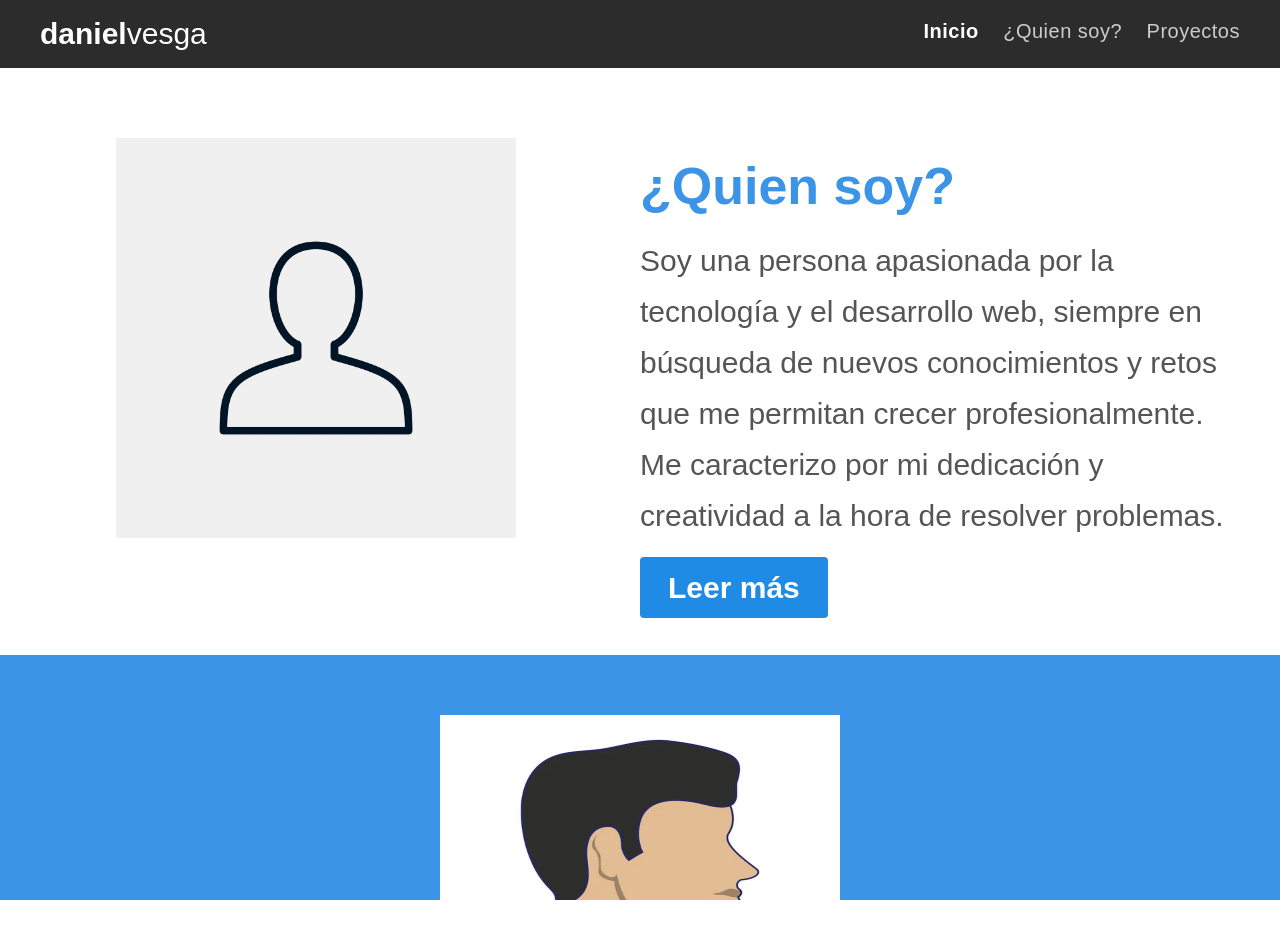
==== proyectos/pagina/index.html @ 192b89e6 "Add files via upload" ====
<!DOCTYPE html>
<html lang="es">

<head>
    <meta charset="UTF-8">
    <title>daniel vesga</title>
    <link rel="stylesheet" href="index.css">
</head>

<body>

    <!-- NAV FIJO ARRIBA -->
    <nav>
        <span class="nombre-nav"><b>daniel</b>vesga</span>
        <span class="enlaces-nav">
            <a href="#inicio" class="activo">Inicio</a>
            <a href="#quien">¿Quien soy?</a>
            <a href="#proyectos">Proyectos</a>
        </span>
    </nav>

    <!-- CONTENIDO QUE SCROLLEA -->
    <main>

        <!-- SECCIÓN 1: HERO -->
        <section class="inicio" id="inicio">
            <div class="imagen-inicio">
                <img style="height: 400px; width: 600px;" src="images/user-2935527_1280.webp" alt="Ilustración">
            </div>
            <div class="texto-inicio">
                <h1>¿Quien soy?</h1>
                <p>Soy una persona apasionada por la tecnología y el desarrollo web,
                    siempre en búsqueda de nuevos conocimientos y retos que me permitan crecer profesionalmente.
                    Me caracterizo por mi dedicación y creatividad a la hora de resolver problemas.</p>
                <a href="#quien" class="boton-rojo">Leer más</a>
            </div>
        </section>

        <!-- SECCIÓN 2: QUIEN SOY -->
        <section class="quien-soy" id="quien">
             <img style="height: 300px; width: 400px;" src="images/depositphotos_244589844-stock-illustration-man-faceless-head-avatar.jpg" alt="Ilustración">
            <p style="color: white; font-size: 30px;">
                "El código es como el humor: si tienes que explicarlo, es malo."
            <p style="color: white; font-size: 30px;">- Daniel vesga</p>
        </section>

        <!-- SECCIÓN 3: PROYECTOS -->
        <section class="proyectos" id="proyectos">
            <h2>Mis proyectos</h2>
            <div class="contenedor-tarjetas">

                <div class="tarjeta">
                    <img src="images/hoja de vida.jpeg" alt="Proyecto 1">
                    <div class="cuerpo-tarjeta">
                        <h3>Hoja de vida</h3>
                        <p>Proyecto de CSS puro donde se construye una ciudad con multiples edificios
                            y casas usando solo div y estilos de color, gradientes y sombras.</p>
                        <a href="#" class="boton-rojo">Ver proyecto</a>
                    </div>
                </div>

                <div class="tarjeta">
                    <img src="images/WhatsApp Image 2026-03-12 at 11.20.48 AM.jpeg" alt="Proyecto 2">
                    <div class="cuerpo-tarjeta">
                        <h3>ticket evento</h3>
                        <p>Proyecto para aprender a usar diferentes colores y tonalidades en CSS,
                            creando marcadores de colores con gradientes y sombras.</p>
                        <a href="#" class="boton-rojo">Ver proyecto</a>
                    </div>
                </div>

                <div class="tarjeta">
                    <img src="images/istockphoto-1314593715-612x612.jpg" alt="Proyecto 3">
                    <div class="cuerpo-tarjeta">
                        <h3>Quien soy</h3>
                        <p>Proyecto donde se construye un piano funcional visualmente usando
                            solo HTML y CSS, practicando layouts y proporciones. 🎹</p>
                        <a href="#" class="boton-rojo">Ver proyecto</a>
                    </div>
                </div>

                <div class="tarjeta">
                    <img src="images/Notebook-9-Pro-3.jpg" alt="Proyecto 4">
                    <div class="cuerpo-tarjeta">
                        <h3>Portafolio</h3>
                        <p>Proyecto donde se dibuja una carita de gato completamente con CSS,
                            practicando bordes, border-radius y formas geométricas.</p>
                        <a href="#" class="boton-rojo">Ver proyecto</a>
                    </div>
                </div>

            </div>
        </section>

        <!-- PIE DE PÁGINA -->
        <footer>
           <b><p class="footer">© 2026 daniel vesga — Todos los derechos reservados</p> </b>
        </footer>

    </main>

</body>

</html>
---- proyectos/pagina/index.css ----
* {
  margin: 0; /* elimina el margen por defecto del navegador */
  padding: 0; /* elimina el relleno por defecto del navegador */
  box-sizing: border-box; /* el borde y relleno no agrandan el tamaño del elemento */
}

html, body {
  height: 100vh; /* ocupa el 100% de la altura de la pantalla */
  overflow: hidden; /* impide que la página completa haga scroll */
  font-family:
    "Segoe UI", "Helvetica Neue", sans-serif; /* fuente general de toda la página */
}

/*NAV*/
nav {
  background: #2c2c2c; /* color de fondo oscuro */
  padding: 10px 40px 10px; /* espacio interno arriba/abajo y lados */
  overflow: hidden; /* contiene los elementos flotantes internos */
}

.nombre-nav {
  float: left; /* empuja el nombre al extremo izquierdo */
  color: white; /* color del texto */
  font-size: 30px; /* tamaño de la fuente */
  font-weight: 300; /* grosor fino de la fuente */
  line-height: 1.6; /* altura de línea para centrar verticalmente */
}

.nombre-nav strong {
  font-weight: 700; /* negrilla para el primer nombre */
}

.enlaces-nav {
  float: right; /* empuja los enlaces al extremo derecho */
  line-height: 1.6; /* altura de línea para alinear con el nombre */
 margin-top: 5px; /* empuja los enlaces hacia abajo para abajo*/
}

.enlaces-nav a {
  color: #cccccc; /* color gris claro para los enlaces */
  text-decoration: none; /* quita el subrayado de los enlaces */
  margin-left: 20px; /* separación entre cada enlace */
  font-size: 20px; /* tamaño de fuente de los enlaces */
  letter-spacing: 0.5px; /* espacio entre letras */
  transition: color 0.2s; /* animación suave al cambiar de color */
}

.enlaces-nav a:hover,
.enlaces-nav a.activo {
  color: white; /* color blanco al pasar el mouse o estar activo */
  font-weight: 600; /* un poco más grueso al estar activo */
}

/*MAIN*/
main {
  height: calc(
    100vh - 40px
  ); /* altura total de pantalla menos el alto del nav */
  overflow-y: auto; /* solo este contenedor hace scroll vertical */
}

/*SECCIÓN 1 — INICIO*/
.inicio {
  background: #ffffff; /* fondo blanco */
  padding: 50px 50px; /* espacio interno generoso */
  overflow: hidden; /* contiene los floats internos */
  min-height: 420px; /* altura mínima para que no quede muy pequeña */
}

.imagen-inicio {
  float: left; /* la imagen flota a la izquierda */
  width: 45%; /* ocupa el 45% del ancho */
  text-align: center; /* centra la imagen dentro del contenedor */
  padding-top: 20px; /* baja un poco la imagen */
}

.imagen-inicio img {
  width: 100%; /* la imagen ocupa todo el ancho de su contenedor */
  max-width: 400px; /* pero no más de 380px */
}

.texto-inicio {
  float: right; /* el texto flota a la derecha */
  width: 50%; /* ocupa el 50% del ancho */
  padding-top: 40px; /* baja el texto para centrarlo visualmente */
}

.texto-inicio h1 {
  font-size: 52px; /* título grande */
  font-weight: 700; /* negrilla */
  color: #3c94e7; /* color rojo */
  margin-bottom: 20px; /* espacio debajo del título */
  line-height: 1.1; /* altura de línea compacta */
}

.texto-inicio p {
  font-size: 30px; /* tamaño del párrafo */
  color: #555; /* gris oscuro para el texto */
  line-height: 1.7; /* altura de línea para legibilidad */
  margin-bottom: 30px; /* espacio antes del botón */
}

.boton-rojo {
  background: #1f8be4; /* fondo rojo */
  color: white; /* texto blanco */
  border: none; /* sin borde */
  padding: 14px 28px; /* espacio interno del botón */
  font-size: 30px; /* tamaño de texto del botón */
  font-weight: 600; /* texto semi-negrilla */
  border-radius: 4px; /* esquinas ligeramente redondeadas */
  cursor: pointer; /* cursor de manita al pasar el mouse */
  text-decoration: none; /* quita subrayado si es un enlace */
  transition: background 0.2s; /* animación suave al hacer hover */
}

.boton-rojo:hover {
  background: #356fdb; /* rojo más oscuro al pasar el mouse */
}

/* SECCIÓN 2 — QUIEN SOY */
.quien-soy {
  background: #3c94e7; /* fondo rojo */
  padding: 60px 80px; /* espacio interno */
  text-align: center; /* centra todo el contenido */
}

.foto-perfil {
  width: 200px; /* ancho fijo del avatar */
  height: 200px; /* alto fijo del avatar */
  border-radius: 50%; /* hace la imagen circular */
  border: 6px solid white; /* borde blanco alrededor del círculo */
  margin: 0 auto 40px auto; /* centra horizontalmente y agrega espacio abajo */
  object-fit: cover; /* recorta la imagen sin deformarla */
}

.quien-soy blockquote {
  font-size: 30px; /* texto grande para la cita */
  color: white; /* texto blanco */
  line-height: 1.7; /* espaciado entre líneas */
  max-width: 800px; /* ancho máximo para que no sea tan ancho */
  margin: 0 auto 16px auto; /* centra el bloque y agrega espacio abajo */
}

.quien-soy cite {
  color: rgba(255, 255, 255, 0.8); /* blanco semitransparente */
  font-size: 15px; /* tamaño pequeño para la firma */
  font-style: italic; /* cursiva para la firma */
}

/*SECCIÓN 3 — PROYECTOS*/
.proyectos {
  background: #f2f2f2; /* fondo gris claro */
  padding: 60px 40px; /* espacio interno */
  overflow: hidden; /* contiene los floats de las tarjetas */
}

.proyectos h2 {
  font-size: 38px; /* título de sección grande */
  font-weight: 700; /* negrilla */
  color: #333; /* gris oscuro */
  text-align: center; /* centrado */
  margin-bottom: 40px; /* espacio antes de las tarjetas */
}

.contenedor-tarjetas {
  overflow: hidden; /* contiene los floats de las tarjetas */
}

.tarjeta {
  float: left; /* las tarjetas flotan una al lado de la otra */
  width: 23%; /* cada tarjeta ocupa el 23% del ancho */
  margin-right: 2%; /* separación entre tarjetas */
  background: white; /* fondo blanco */
  border-radius: 4px; /* esquinas redondeadas */
  overflow: hidden; /* recorta la imagen a las esquinas redondeadas */
  box-shadow: 0 2px 8px rgba(0, 0, 0, 0.1); /* sombra suave */
  text-align: center; /* centra el contenido interno */
}

.tarjeta:last-child {
  margin-right: 0; /* la última tarjeta no tiene margen derecho */
}

.tarjeta img {
  width: 100%; /* la imagen ocupa todo el ancho de la tarjeta */
  height: 320px; /* altura fija para que todas queden iguales */
  object-fit: cover; /* recorta la imagen sin deformarla */
}

.cuerpo-tarjeta {
  padding: 20px 16px; /* espacio interno del texto de la tarjeta */
}

.cuerpo-tarjeta h3 {
  font-size: 20px; /* tamaño del título de la tarjeta */
  font-weight: 600; /* semi-negrilla */
  color: #333; /* gris oscuro */
  margin-bottom: 12px; /* espacio debajo del título */
}

.cuerpo-tarjeta p {
  font-size: 20px; /* texto pequeño de descripción */
  color: #777; /* gris medio */
  line-height: 1.6; /* espaciado entre líneas */
  margin-bottom: 20px; /* espacio antes del botón */
}

/*PIE DE PÁGINA*/
footer {
  background: #2c2c2c; /* fondo oscuro igual que el nav */
  color: #aaa; /* texto gris claro */
  font-size: 12px; /* texto pequeño */
   padding: 20px 40px 43px; /* espacio interno del footer */
  text-align: center;  /* centra el texto */

  
}

.footer {
  margin-left: 1400px; /*texto hacia la derecha */
}
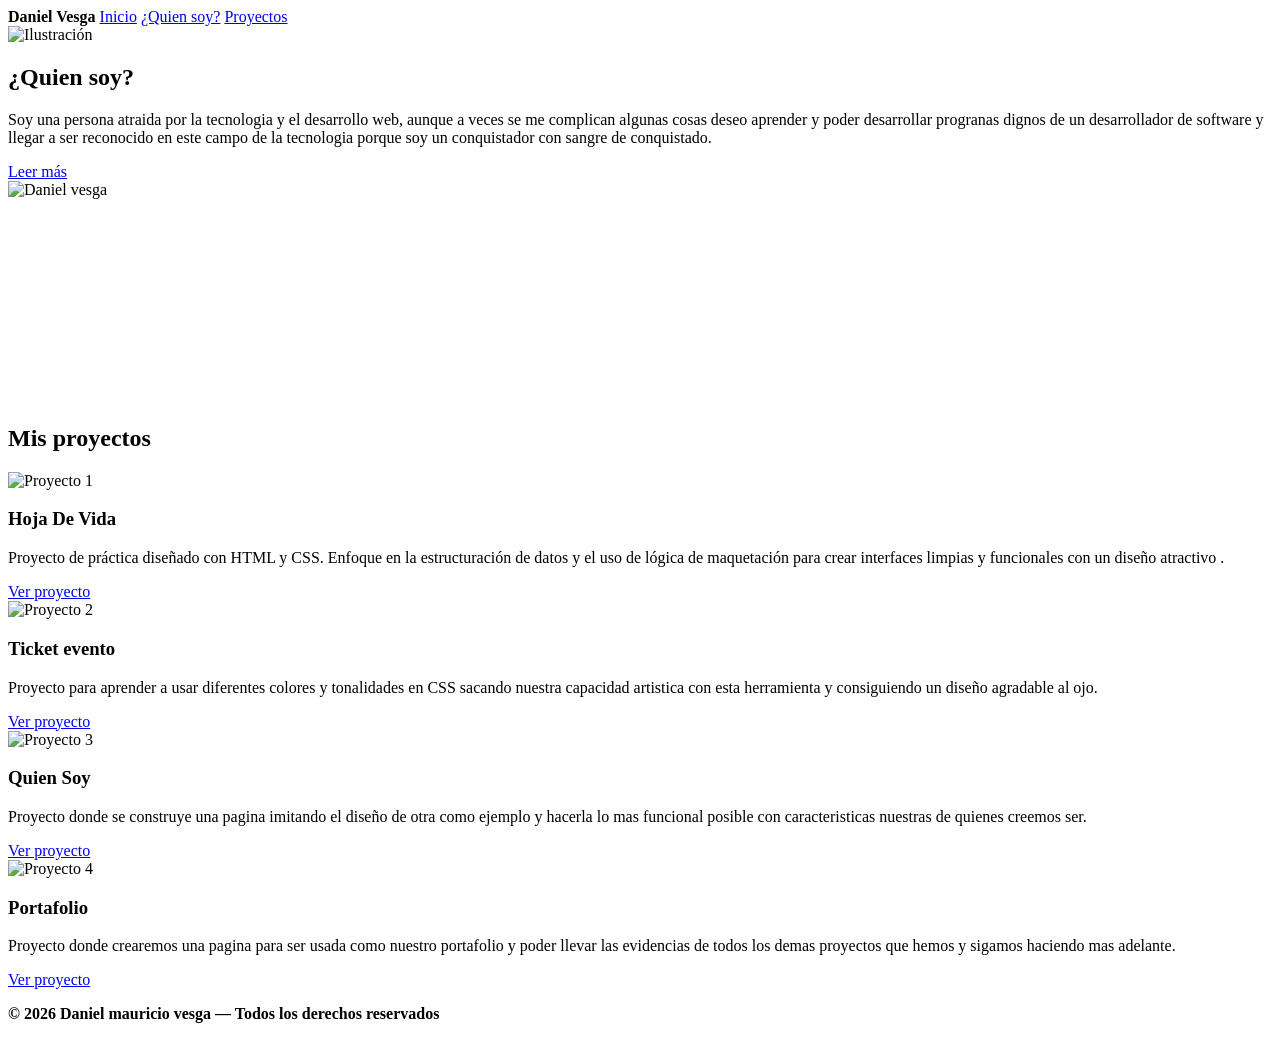
==== commit bd3761cc: "Update index.html" ====
--- a/proyectos/pagina/index.html
+++ b/proyectos/pagina/index.html
@@ -3,15 +3,15 @@
 
 <head>
     <meta charset="UTF-8">
-    <title>daniel vesga</title>
-    <link rel="stylesheet" href="index.css">
+    <title>Daniel Vesga</title>
+    <link rel="stylesheet" href="styles.css">
 </head>
 
 <body>
 
     <!-- NAV FIJO ARRIBA -->
     <nav>
-        <span class="nombre-nav"><b>daniel</b>vesga</span>
+        <span class="nombre-nav"><b>Daniel Vesga</b></span>
         <span class="enlaces-nav">
             <a href="#inicio" class="activo">Inicio</a>
             <a href="#quien">¿Quien soy?</a>
@@ -25,22 +25,25 @@
         <!-- SECCIÓN 1: HERO -->
         <section class="inicio" id="inicio">
             <div class="imagen-inicio">
-                <img style="height: 400px; width: 600px;" src="images/user-2935527_1280.webp" alt="Ilustración">
+                <img style="height: 400px; width: 600px;" src="imagenes/blank-profile-picture-973460_1280.webp" alt="Ilustración">
             </div>
             <div class="texto-inicio">
                 <h1>¿Quien soy?</h1>
-                <p>Soy una persona apasionada por la tecnología y el desarrollo web,
-                    siempre en búsqueda de nuevos conocimientos y retos que me permitan crecer profesionalmente.
-                    Me caracterizo por mi dedicación y creatividad a la hora de resolver problemas.</p>
+                <p>Soy una persona atraida por la tecnologia y el desarrollo web, aunque a veces se me complican algunas
+                    cosas
+                    deseo aprender y poder desarrollar progranas dignos de un desarrollador de software y llegar a ser
+                    reconocido
+                    en este campo de la tecnologia porque soy un conquistador con sangre de conquistado.</p>
                 <a href="#quien" class="boton-rojo">Leer más</a>
             </div>
         </section>
 
         <!-- SECCIÓN 2: QUIEN SOY -->
         <section class="quien-soy" id="quien">
-             <img style="height: 300px; width: 400px;" src="images/depositphotos_244589844-stock-illustration-man-faceless-head-avatar.jpg" alt="Ilustración">
+            <img class="foto-perfil" src="imagenes/profile_circle_icon_242774.webp" alt="Daniel vesga">
             <p style="color: white; font-size: 30px;">
-                "El código es como el humor: si tienes que explicarlo, es malo."
+                "soy un estudiante de analisis y desarrollo de sotfware expandiendo mis conocimientos en html y css en el momento buscando elaborar trabajos dignos del titulo
+                y porder seguir ampliando mis capacidades ya que esta carrera tiene un sin fin de conocimiento que uno puede adquirir ."
             <p style="color: white; font-size: 30px;">- Daniel vesga</p>
         </section>
 
@@ -50,41 +53,40 @@
             <div class="contenedor-tarjetas">
 
                 <div class="tarjeta">
-                    <img src="images/hoja de vida.jpeg" alt="Proyecto 1">
+                    <img src="imagenes/images.png" alt="Proyecto 1">
                     <div class="cuerpo-tarjeta">
-                        <h3>Hoja de vida</h3>
-                        <p>Proyecto de CSS puro donde se construye una ciudad con multiples edificios
-                            y casas usando solo div y estilos de color, gradientes y sombras.</p>
+                        <h3>Hoja De Vida</h3>
+                        <p>Proyecto de práctica diseñado con HTML y CSS. Enfoque en la estructuración de datos y el uso de lógica de maquetación para crear interfaces limpias y funcionales con un diseño atractivo .</p>
                         <a href="#" class="boton-rojo">Ver proyecto</a>
                     </div>
                 </div>
 
                 <div class="tarjeta">
-                    <img src="images/WhatsApp Image 2026-03-12 at 11.20.48 AM.jpeg" alt="Proyecto 2">
+                    <img src="imagenes/printable-tickets-for-prizes-26.jpg" alt="Proyecto 2">
                     <div class="cuerpo-tarjeta">
-                        <h3>ticket evento</h3>
-                        <p>Proyecto para aprender a usar diferentes colores y tonalidades en CSS,
-                            creando marcadores de colores con gradientes y sombras.</p>
+                        <h3>Ticket evento</h3>
+                        <p>Proyecto para aprender a usar diferentes colores y tonalidades en CSS sacando nuestra capacidad
+                            artistica con esta herramienta y consiguiendo un diseño agradable al ojo.</p>
                         <a href="#" class="boton-rojo">Ver proyecto</a>
                     </div>
                 </div>
 
                 <div class="tarjeta">
-                    <img src="images/istockphoto-1314593715-612x612.jpg" alt="Proyecto 3">
+                    <img src="imagenes/blank-profile-picture-973460_1280.webp" alt="Proyecto 3">
                     <div class="cuerpo-tarjeta">
-                        <h3>Quien soy</h3>
-                        <p>Proyecto donde se construye un piano funcional visualmente usando
-                            solo HTML y CSS, practicando layouts y proporciones. 🎹</p>
+                        <h3>Quien Soy</h3>
+                        <p>Proyecto donde se construye una pagina imitando el diseño de otra como ejemplo
+                            y hacerla lo mas funcional posible con caracteristicas nuestras de quienes creemos ser. </p>
                         <a href="#" class="boton-rojo">Ver proyecto</a>
                     </div>
                 </div>
 
                 <div class="tarjeta">
-                    <img src="images/Notebook-9-Pro-3.jpg" alt="Proyecto 4">
+                    <img src="imagenes/portafolio-evidencias.jpg" alt="Proyecto 4">
                     <div class="cuerpo-tarjeta">
                         <h3>Portafolio</h3>
-                        <p>Proyecto donde se dibuja una carita de gato completamente con CSS,
-                            practicando bordes, border-radius y formas geométricas.</p>
+                        <p>Proyecto donde crearemos una pagina para ser usada como nuestro portafolio y poder 
+                            llevar las evidencias de todos los demas proyectos que hemos y sigamos haciendo mas adelante.</p>
                         <a href="#" class="boton-rojo">Ver proyecto</a>
                     </div>
                 </div>
@@ -94,7 +96,9 @@
 
         <!-- PIE DE PÁGINA -->
         <footer>
-           <b><p class="footer">© 2026 daniel vesga — Todos los derechos reservados</p> </b>
+            <b>
+                <p class="footer">© 2026 Daniel mauricio vesga — Todos los derechos reservados  </p>
+            </b>
         </footer>
 
     </main>
